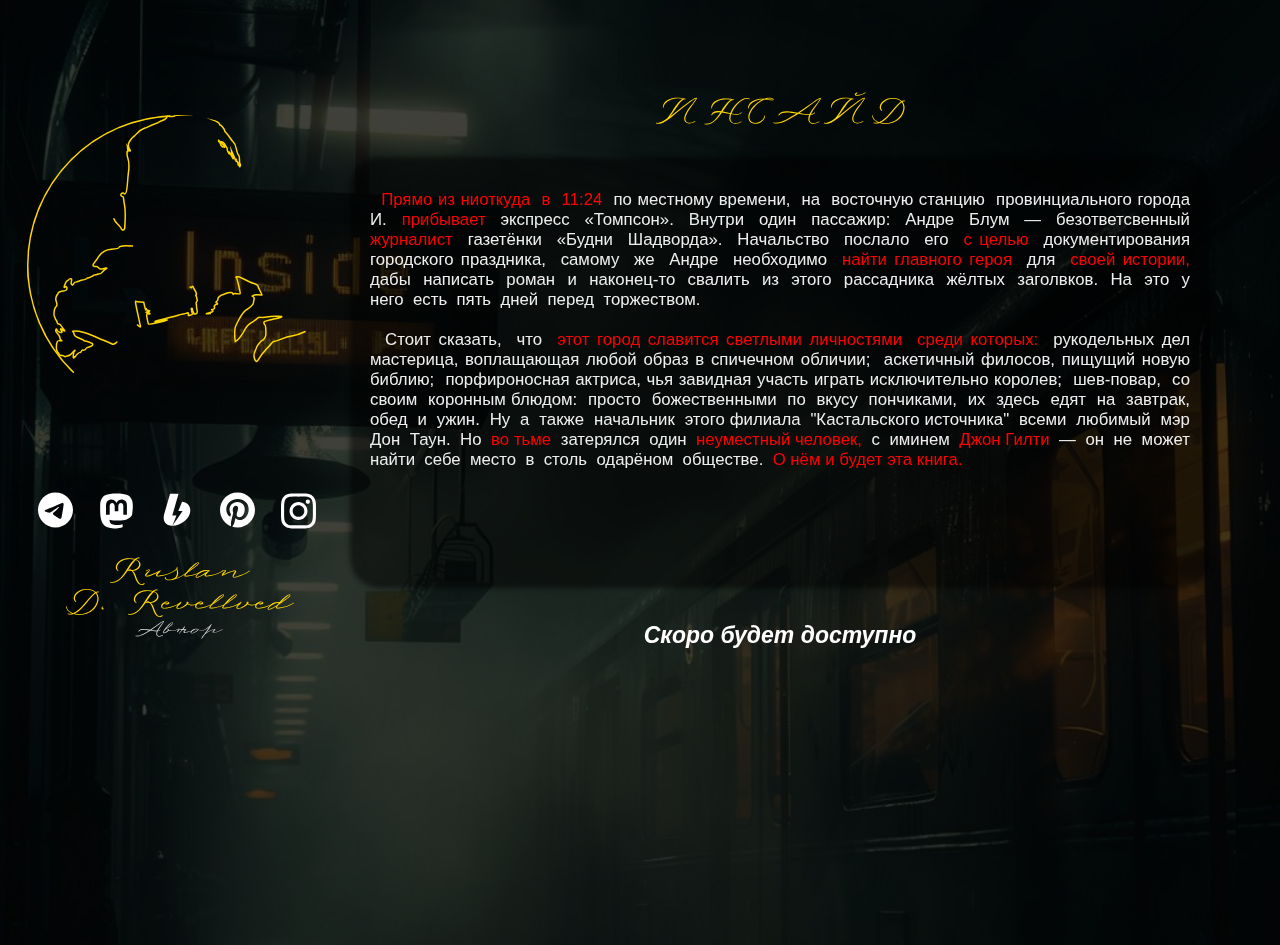
==== index.html @ 99255439 "(REVELVED) 🍩 UPDATE" ====
<!doctype html>
<html lang="en" data-theme="dark" dev="false" focus="true">
  <head>
    <title>Ruslan D. Revellved</title>

    <meta name="viewport" content="width=device-width,initial-scale=1" />
    <meta charset="UTF-8" />
    <meta property="og:type" content="website" />
    <meta property="og:image" content="logo.jpg" />
    <meta property="og:image:alt" content="Ruslan D. Revellved" />
    <meta name="twitter:card" content="summary_large_image" />
    <meta name="description" content="Ruslan D. Revellved · АВТОР" />
    <meta property="og:title" content="Ruslan D. Revellved" />
    <meta property="og:description" content="Ruslan D. Revellved · АВТОР" />
    <meta property="og:url" content="https://revellved.github.io" />
    <meta property="og:site_name" content="Ruslan D. Revellved" />
    <meta name="twitter:title" content="Ruslan D. Revellved" />
    <meta name="twitter:description" content="Ruslan D. Revellved · АВТОР" />
    <meta name="twitter:image" content="logo.jpg" />

    <!-- Verification -->
    <link rel="me" href="https://revellved.taplink.cc" />
    <link rel="me" href="https://boosty.to/revellved" />
    <link rel="me" href="https://t.me/revellved" />
    <link rel="me" href="https://pinterest.com/revellved" />
    <link rel="me" href="https://instagram.com/revellved" />
    <link rel="me" href="https://threads.net/@revellved" />
    <link rel="me" href="https://mastodon.social/@revellved" />
    <link rel="me" href="https://mastodon.ml/@revellved" />
    <link rel="me" href="https://indieweb.social/@ruslan" />
    <link rel="me" href="https://retro.pizza/@ruslan" />
    <link rel="me" href="https://lor.sh/@ruslan" />
    <link rel="me" href="https://twitter.com/kittenruslan" />
    <link rel="me" href="https://twitter.com/rvllvd" />
    <link rel="me" href="https://x.com/kittenruslan" />
    <link rel="me" href="https://x.com/rvllvd" />

    <link rel="canonical" href="https://revellved.github.io" />
    <link rel="icon" type="ico" href="/favicon.ico" />
    <script type="module" crossorigin src="/assets/index-B2oRSdY3.js"></script>
    <link rel="stylesheet" crossorigin href="/assets/index-CXByrBPZ.css">
  </head>

  <body>
    <div id="app" class="app">
      <header class="header" v-if="Defer(2)">
        <div class="fake-logo"></div>
        <a class="logo" href="#about">
          <svg class="logo__line" version="1.1" xmlns="http://www.w3.org/2000/svg" xmlns:xlink="http://www.w3.org/1999/xlink"
            x="0px" y="0px" width="300px" height="300px" viewBox="0 0 600 600">
            <circle class="line circle" cx="300" cy="300" r="300" />
            <path class="line pic" fill="none" stroke="#000000" stroke-miterlimit="10"></path>
          </svg>
        </a>

        <section class="socials">
          <a href="https://t.me/revellved" class="social-button fa-telegram">
            <svg xmlns="http://www.w3.org/2000/svg" viewBox="0 0 496 512">
              <path d="M248 8C111 8 0 119 0 256S111 504 248 504 496 393 496 256 385 8 248 8zM363 176.7c-3.7 39.2-19.9 134.4-28.1 178.3-3.5 18.6-10.3 24.8-16.9 25.4-14.4 1.3-25.3-9.5-39.3-18.7-21.8-14.3-34.2-23.2-55.3-37.2-24.5-16.1-8.6-25 5.3-39.5 3.7-3.8 67.1-61.5 68.3-66.7 .2-.7 .3-3.1-1.2-4.4s-3.6-.8-5.1-.5q-3.3 .7-104.6 69.1-14.8 10.2-26.9 9.9c-8.9-.2-25.9-5-38.6-9.1-15.5-5-27.9-7.7-26.8-16.3q.8-6.7 18.5-13.7 108.4-47.2 144.6-62.3c68.9-28.6 83.2-33.6 92.5-33.8 2.1 0 6.6 .5 9.6 2.9a10.5 10.5 0 0 1 3.5 6.7A43.8 43.8 0 0 1 363 176.7z"/>
            </svg>
          </a>

          <a href="https://mastodon.social/@revellved" class="social-button fa-mastodon">
            <svg xmlns="http://www.w3.org/2000/svg" viewBox="0 0 448 512">
              <path d="M433 179.1c0-97.2-63.7-125.7-63.7-125.7-62.5-28.7-228.6-28.4-290.5 0 0 0-63.7 28.5-63.7 125.7 0 115.7-6.6 259.4 105.6 289.1 40.5 10.7 75.3 13 103.3 11.4 50.8-2.8 79.3-18.1 79.3-18.1l-1.7-36.9s-36.3 11.4-77.1 10.1c-40.4-1.4-83-4.4-89.6-54a102.5 102.5 0 0 1 -.9-13.9c85.6 20.9 158.7 9.1 178.8 6.7 56.1-6.7 105-41.3 111.2-72.9 9.8-49.8 9-121.5 9-121.5zm-75.1 125.2h-46.6v-114.2c0-49.7-64-51.6-64 6.9v62.5h-46.3V197c0-58.5-64-56.6-64-6.9v114.2H90.2c0-122.1-5.2-147.9 18.4-175 25.9-28.9 79.8-30.8 103.8 6.1l11.6 19.5 11.6-19.5c24.1-37.1 78.1-34.8 103.8-6.1 23.7 27.3 18.4 53 18.4 175z"/>
            </svg>
          </a>

          <a href="https://boosty.to/revellved" class="social-button fa-boosty">
            <svg xmlns="http://www.w3.org/2000/svg" viewBox="0 0 235.6 292.2">
                <path class="" d="M44.3,164.5L76.9,51.6H127l-10.1,35c-0.1,0.2-0.2,0.4-0.3,0.6L90,179.6h24.8c-10.4,25.9-18.5,46.2-24.3,60.9 c-45.8-0.5-58.6-33.3-47.4-72.1 M90.7,240.6l60.4-86.9h-25.6l22.3-55.7c38.2,4,56.2,34.1,45.6,70.5c-11.3,39.1-57.1,72.1-101.7,72.1C91.3,240.6,91,240.6,90.7,240.6z" />
            </svg>
          </a>

          <a href="https://www.pinterest.com/revellved/" class="social-button fa-pinterest">
            <svg xmlns="http://www.w3.org/2000/svg" viewBox="0 0 496 512">
              <path d="M496 256c0 137-111 248-248 248-25.6 0-50.2-3.9-73.4-11.1 10.1-16.5 25.2-43.5 30.8-65 3-11.6 15.4-59 15.4-59 8.1 15.4 31.7 28.5 56.8 28.5 74.8 0 128.7-68.8 128.7-154.3 0-81.9-66.9-143.2-152.9-143.2-107 0-163.9 71.8-163.9 150.1 0 36.4 19.4 81.7 50.3 96.1 4.7 2.2 7.2 1.2 8.3-3.3 .8-3.4 5-20.3 6.9-28.1 .6-2.5 .3-4.7-1.7-7.1-10.1-12.5-18.3-35.3-18.3-56.6 0-54.7 41.4-107.6 112-107.6 60.9 0 103.6 41.5 103.6 100.9 0 67.1-33.9 113.6-78 113.6-24.3 0-42.6-20.1-36.7-44.8 7-29.5 20.5-61.3 20.5-82.6 0-19-10.2-34.9-31.4-34.9-24.9 0-44.9 25.7-44.9 60.2 0 22 7.4 36.8 7.4 36.8s-24.5 103.8-29 123.2c-5 21.4-3 51.6-.9 71.2C65.4 450.9 0 361.1 0 256 0 119 111 8 248 8s248 111 248 248z"/>
            </svg>
          </a>

          <a href="https://www.instagram.com/revellved/" class="social-button fa-instagram">
            <svg xmlns="http://www.w3.org/2000/svg" viewBox="0 0 448 512">
              <path d="M224.1 141c-63.6 0-114.9 51.3-114.9 114.9s51.3 114.9 114.9 114.9S339 319.5 339 255.9 287.7 141 224.1 141zm0 189.6c-41.1 0-74.7-33.5-74.7-74.7s33.5-74.7 74.7-74.7 74.7 33.5 74.7 74.7-33.6 74.7-74.7 74.7zm146.4-194.3c0 14.9-12 26.8-26.8 26.8-14.9 0-26.8-12-26.8-26.8s12-26.8 26.8-26.8 26.8 12 26.8 26.8zm76.1 27.2c-1.7-35.9-9.9-67.7-36.2-93.9-26.2-26.2-58-34.4-93.9-36.2-37-2.1-147.9-2.1-184.9 0-35.8 1.7-67.6 9.9-93.9 36.1s-34.4 58-36.2 93.9c-2.1 37-2.1 147.9 0 184.9 1.7 35.9 9.9 67.7 36.2 93.9s58 34.4 93.9 36.2c37 2.1 147.9 2.1 184.9 0 35.9-1.7 67.7-9.9 93.9-36.2 26.2-26.2 34.4-58 36.2-93.9 2.1-37 2.1-147.8 0-184.8zM398.8 388c-7.8 19.6-22.9 34.7-42.6 42.6-29.5 11.7-99.5 9-132.1 9s-102.7 2.6-132.1-9c-19.6-7.8-34.7-22.9-42.6-42.6-11.7-29.5-9-99.5-9-132.1s-2.6-102.7 9-132.1c7.8-19.6 22.9-34.7 42.6-42.6 29.5-11.7 99.5-9 132.1-9s102.7-2.6 132.1 9c19.6 7.8 34.7 22.9 42.6 42.6 11.7 29.5 9 99.5 9 132.1s2.7 102.7-9 132.1z"/>
            </svg>
          </a>
        </section>
        <h1 class="header__title">Ruslan<br>D. Revellved</h1>
      </header>
      <main class="content" :key="key">
        <h2 class="content__title">JavaScript не работает</h2>
        <p class="content__text">Очень жаль, но в этом браузере не работает JavaScript. И в связи с этим сайт не может отобразить актуальную информацию. Но вы всё ещё можете воспользоваться ссылками</p>
        <!-- <a v-if="active" class="link-button active" href="https://neobook/revellved">Читать</a> -->
      </main>
      <footer class="footer"></footer>
    </div>
  </body>
</html>
---- assets/index-CXByrBPZ.css ----
@charset "UTF-8";*{margin:0;padding:0;cursor:default;color:#eee;font-family:Roboto,sans-serif;font-weight:400}html[focus=false] *{animation-play-state:paused!important}html,body{background:#000}.navbar,.navbar::-webkit-scrollbar,.navbar::-webkit-scrollbar-thumb,body::-webkit-scrollbar,body::-webkit-scrollbar-thubm{display:none}body *::-webkit-scrollbar,body *::-webkit-scrollbar-thubm{background:#eee;color:#000;border-radius:10px}a{text-decoration:none}@font-face{font-family:Roboto;font-style:normal;src:url(/assets/roboto-B-HLW1rL.ttf) format(truetupe)}@font-face{font-family:Second Lesson;font-style:normal;src:url(/assets/second-lesson-BuOcDMZw.otf) format(opentype)}.hide{display:none}.header{flex-direction:column;align-items:center;position:relative;text-align:center;transition:.5s ease-in-out;margin:30px 20px;z-index:3;padding-top:10vh}html[data-theme=light] .header{padding-top:0}.header__title{margin-top:20px;animation:fadeout 1.3s ease-out both;transition:all 1s ease-in-out;font-family:Second Lesson}html[data-theme=dark] .header__title{color:gold}html[data-theme=light] .header__title{color:#da251d}.header__desc{box-sizing:border-box;padding:0 14px;margin:0 0 25px;overflow-wrap:break-word;font-size:max(1em,10px + 3 * (100vw - 480px) / 480);animation:fadeout 1.3s ease-out .3s both;font-family:Second Lesson}.footer{margin:10px auto;width:100%;height:60px;background:none;opacity:0}html[data-theme=dark] .socials,html[data-theme=dark] .content__text{scale:1}html[data-theme=light] .socials,html[data-theme=light] .content__text{scale:0}@keyframes fadein{0%,50%{opacity:1}}@keyframes fadeout{0%,50%{opacity:0;transform:translateY(-20px)}to{opacity:1;transform:translateY(0)}}@keyframes twerk{10%{translate:-2px 4px}25%{translate:6px -3px}40%{translate:-1px -1px}50%{translate:9px 4px}60%{translate:5px 7px}75%{translate:7px 2px}90%{translate:2px 5px}}@media (orientation: landscape) and (min-width: 1280px) and (min-height: 600px){body{overflow:hidden}.app>*:not(.background-image){padding-top:10vh}.app{transition:padding .8s ease-in-out}.header{float:left}html[data-theme=dark] .content__title{color:gold;font-size:calc(20px + 4 * (100vw - 480px) / 480);translate:0px 0px}html[data-theme=light] .content__title{color:#da251d;font-size:calc(32px + .0125*(100vw - 480px));translate:0px 175px}html[data-theme=dark] .header__title{color:gold;font-size:calc(20px + 4 * (100vw - 480px) / 480)}html[data-theme=light] .header__title{color:#da251d;font-size:calc(30px + 4.5 * (100vw - 480px) / 480)}}.console{box-shadow:0 0 3px 1px #fff;display:none;background:#000;border-radius:20px;color:#fff;height:80vh;padding:1vh 3vw;opacity:.9;margin:5vh 2vw;position:absolute;text-align:justify;width:90vw;z-index:8;font-size:.9em}.console *{font-family:monospace}.console__output{height:70vh;overflow-y:scroll}.console__output_warn{color:orange}.console__output_error{color:#da251d}.console__output_info{color:gray}.console__input,.console__enter{border:none;box-shadow:none;outline:none;position:absolute;bottom:2vh;height:30px;border-top:solid 3px #eee;border-bottom:solid 3px #eee;background:#000;border-radius:10px;transition:all .4s ease-in-out}.console__input:hover,.console__input:focus,.console__enter:hover{border-color:#000;background:#eee;color:#000}.console__input{width:76vw;padding:0 2vw}.console__enter{width:8vw;bottom:2.5vh;right:3vw;scale:1.2}.console[visible=true]{display:block}.dev{position:absolute;opacity:.95;color:#fff;font-size:.8em;font-family:monospace;z-index:5}.dev-info{opacity:.7}.dev-msg{background:#000;width:68vw;padding:10px 15px;text-align:justify;border-radius:20px;height:75vh;margin-left:27vw}.background-image{height:105vh;width:100%;background-color:#000;background-image:var(--background-image);background-repeat:repeat;flex-direction:column;min-height:100vh;position:absolute}.veil{width:100vw;height:500vh;translate:0 -50vh;background:#000;transition:opacity .8s ease-in-out;position:fixed;animation:fadein 2.5s ease-in-out;z-index:0}html[data-theme=dark] .veil{opacity:.75}html[data-theme=light] .veil{opacity:1}@keyframes paralax{50%{background-position-y:-200px}}@media (orientation: landscape) and (min-width: 1280px) and (min-height: 600px){.background-image{background-size:cover}}.fake-logo{width:300px;height:300px;padding-bottom:25px}.logo{z-index:2;width:300px;height:300px;position:absolute;margin:85px auto 0;top:0;bottom:0;right:0;left:0;animation:fadeout 1s ease-out both}.logo__line{z-index:2;border-radius:50%;overflow:hidden;transition:all .6s ease-in-out}.logo__line:hover{scale:.9;background:gold;box-shadow:0 0 1px 6px #000;transform:rotateY(180deg);animation:twerk .2s 3s infinite ease-in-out,anim 20s 5s linear}.logo:hover:after{font-family:Roboto;content:"ДА НЕ ТРЯСИСЬ ТЫ!";color:#da251d;font-size:17pt;animation:fadeout 13s ease-in-out alternate infinite}html[data-theme=light] .logo:hover:after{font-family:Roboto;content:"ЛАДНО, ТРЯСИСЬ СКОЛЬКО ХОЧЕШЬ";color:gold;font-size:14pt}.line{transition:all .9s ease-in-out}.logo__line:hover .line{stroke:#000}.logo-img{position:absolute;top:0;left:0;border-radius:50%;overflow:hidden;width:300px;height:300px;z-index:-1;opacity:0;transition:all .6s ease-in-out}.logo:hover .logo-img{scale:.9;transform:rotateY(180deg);opacity:.8;box-shadow:0 0 7px 8px gold}.line{transition:stroke 1s ease-in-out;fill:none;stroke-width:3px;stroke-dasharray:700;stroke-dashoffset:700;animation:line-ani 9.5s 2s forwards infinite alternate}html[data-theme=dark] .line{stroke:gold}html[data-theme=light] .line{stroke:#da251d}.circle{stroke-width:6px;stroke-dasharray:700;stroke-dashoffset:700;animation:line-ani 7s 2s forwards infinite alternate}@keyframes line-ani{0%,30%{stroke-dashoffset:700}to{stroke-dashoffset:0}}@keyframes photo-ani{0%{opacity:0}50%{opacity:0}to{opacity:1}}@keyframes anim{}.socials{display:flex;flex-wrap:wrap;justify-content:center;padding:0 5px;margin:40px auto 0;transition:.5s ease-in-out;animation:fadeout 1s ease-in-out}.social-button{display:flex;align-items:center;justify-content:center;fill:#fff;height:35px;width:35px;transition:all .3s;color:#fff;padding:8px;margin:0 5px;border-radius:15px;animation:twerk 6s ease-in-out infinite}html[data-theme=dark] .social-button{font-size:max(2em,20px + 4 * (100vw - 480px) / 480)}html[data-theme=light] .social-button{font-size:max(2em,30px + 4.5 * (100vw - 480px) / 480)}.social-button:nth-child(3){animation-duration:4.7s;animation-delay:.4s}.social-button:nth-child(2){animation-duration:7.2s;animation-delay:.2s}.social-button:hover{scale:1.25;translate:0 3px;background:#fff}.fa-telegram:hover{background:#08c}.fa-mastodon:hover{background:#8a2be2}.fa-boosty{width:40px;height:40px;padding:5px}.fa-boosty:hover{background:linear-gradient(45deg,#ef7829,#f07529,#f0672b,#f15e2c,#f15a2c)}.fa-pinterest:hover{background:#da251d}.fa-instagram:hover{background:linear-gradient(45deg,#f09433,#e6683c,#dc2743,#cc2366,#bc1888)}.content{padding:0 40px 0 0;margin:0 40px}html[data-theme=dark] .content__title{color:gold}html[data-theme=light] .content__title{color:#da251d}.content__title{animation:fadeout 1.8s ease-in-out;font-size:18pt;text-align:center;transition:1.3s ease-in-out;word-wrap:break-word;animation:fadeout 1.6s ease-in-out;position:relative;margin-top:120px;line-height:1;font-family:Second Lesson}.content__text{animation:fadeout 2s ease-in-out;font-size:max(1.05em,10px + 3 * (100vw - 480px) / 480);font-weight:400;margin:20px auto;text-align:justify;transform-origin:center;white-space:pre-wrap}.content__text *{cursor:zoom-in}html[data-theme=dark] .content__text{transition:.7s 1s}html[data-theme=light] .content__text{transition:.7s 0s}.content__text.status{font-size:30pt;margin-top:20vh;text-align:center}.content__text>span{transition:all .3s ease-in-out}.content__text>span:hover:not(.copy-button){color:transparent;text-shadow:0 0 20px white}.content__text>span.marked{color:red}.content__text>span.marked:hover{color:gold;text-shadow:0 0 20px gold}.content__text>span.marked-2:hover{color:gold;background:green}.content__text>span.clicker{color:#eee}.content__text>span.clicker:hover{color:gold;font-weight:900;font-size:74pt;cursor:pointer}.copy-button{transition:background .2s ease-in-out;cursor:pointer;background:#da251d;border-radius:10px;padding:3px;margin:0}.copy-button:active{background:gold}.copy-button:active:after{font-family:Roboto;transform:translate(-90px);content:"COPY";font-weight:900;margin-top:-15px;color:red;font-size:45pt;z-index:-1;position:absolute;transition:all 3s}@media (orientation: landscape) and (min-width: 1280px) and (min-height: 600px){.content{margin-left:360px}.content__title{transition:1s ease-in-out;margin:10px auto}.content__text{margin-top:40px;background-color:#00000080;border-radius:20px;box-shadow:0 0 5px 10px #00000080;padding:3px 10px;min-height:45vh}}.link-button{background:#fff;border:none;box-sizing:border-box;color:#000;display:flex;flex-direction:column;font-size:calc(15px + 2.5 * (100vw - 480px) / 480);font-style:italic;font-weight:900;line-height:4;margin:0 auto;max-width:40vw;min-height:60px;min-width:300px;text-align:center;transition:.8s;width:300px;position:relative}html[data-theme=dark] .link-button{border-radius:calc(20px + 4 * (100vw - 480px) / 480)}html[data-theme=light] .link-button{border-radius:calc(30px + 4.5 * (100vw - 480px) / 480)}.link-button.active{cursor:pointer;animation:fadeout 3s ease-in-out,twerk 8s .1s ease-in-out infinite;font-family:cursive}.link-button.unactive{animation:fadeout 3s ease-in-out;background:transparent;color:#fff;scale:1.2}.link-button.active:hover{translate:0 -20px;scale:.8;background:#da251d}@media (orientation: landscape) and (min-width: 1280px) and (min-height: 600px){.link-buttton{margin:5px auto 0;width:350px}.link-button.active:hover{width:500px;scale:1.2}}
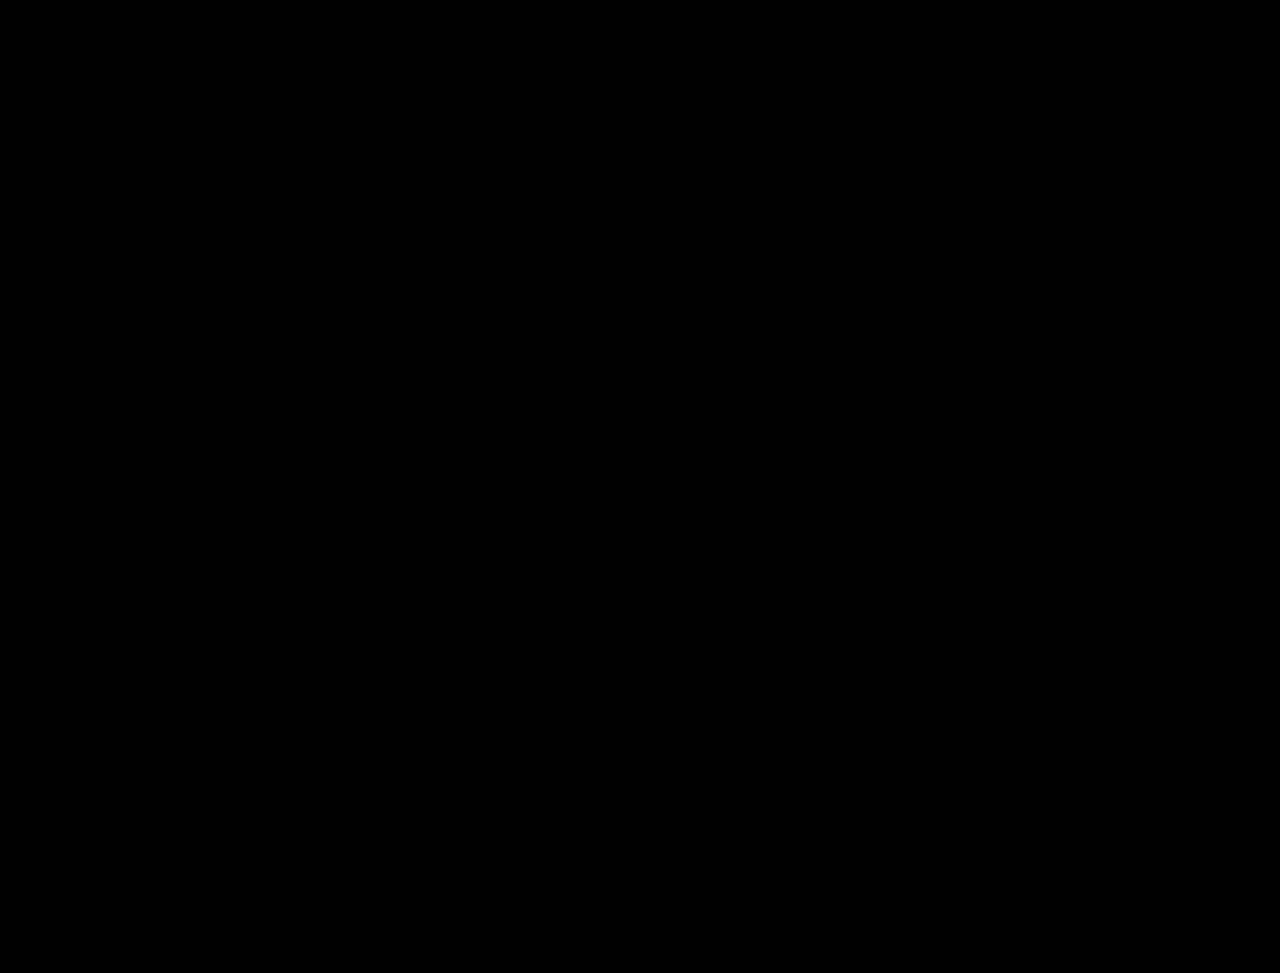
==== commit 1a9db517: "(REVELVED.GITHUB.IO) 🍩 UPDATE" ====
--- a/index.html
+++ b/index.html
@@ -1,10 +1,11 @@
 <!doctype html>
-<html lang="en" data-theme="dark" dev="false" focus="true">
+<html lang="ru" data-theme="dark" dev="false" focus="true">
   <head>
     <title>Ruslan D. Revellved</title>
 
-    <meta name="viewport" content="width=device-width,initial-scale=1" />
+    <!--Meta*-->
     <meta charset="UTF-8" />
+    <meta name="viewport" content="width=device-width, initial-scale=1.0" />
     <meta property="og:type" content="website" />
     <meta property="og:image" content="logo.jpg" />
     <meta property="og:image:alt" content="Ruslan D. Revellved" />
@@ -19,79 +20,19 @@
     <meta name="twitter:image" content="logo.jpg" />
 
     <!-- Verification -->
-    <link rel="me" href="https://revellved.taplink.cc" />
-    <link rel="me" href="https://boosty.to/revellved" />
-    <link rel="me" href="https://t.me/revellved" />
-    <link rel="me" href="https://pinterest.com/revellved" />
-    <link rel="me" href="https://instagram.com/revellved" />
+    <link rel="me" href="https://mastodon.social/@therus" />
+    <link rel="me" href="https://mastodon.social/@revellved" />
     <link rel="me" href="https://threads.net/@revellved" />
-    <link rel="me" href="https://mastodon.social/@revellved" />
-    <link rel="me" href="https://mastodon.ml/@revellved" />
-    <link rel="me" href="https://indieweb.social/@ruslan" />
-    <link rel="me" href="https://retro.pizza/@ruslan" />
-    <link rel="me" href="https://lor.sh/@ruslan" />
-    <link rel="me" href="https://twitter.com/kittenruslan" />
     <link rel="me" href="https://twitter.com/rvllvd" />
-    <link rel="me" href="https://x.com/kittenruslan" />
-    <link rel="me" href="https://x.com/rvllvd" />
-
+    <link rel="me" href="https://x.com/rvllvd" /> 
+    <!--Links-->
     <link rel="canonical" href="https://revellved.github.io" />
     <link rel="icon" type="ico" href="/favicon.ico" />
-    <script type="module" crossorigin src="/assets/index-B2oRSdY3.js"></script>
-    <link rel="stylesheet" crossorigin href="/assets/index-CXByrBPZ.css">
+    <script type="module" crossorigin src="/assets/index-DrgRs10D.js"></script>
+    <link rel="stylesheet" crossorigin href="/assets/index-B7V6N3Ye.css">
   </head>
 
   <body>
-    <div id="app" class="app">
-      <header class="header" v-if="Defer(2)">
-        <div class="fake-logo"></div>
-        <a class="logo" href="#about">
-          <svg class="logo__line" version="1.1" xmlns="http://www.w3.org/2000/svg" xmlns:xlink="http://www.w3.org/1999/xlink"
-            x="0px" y="0px" width="300px" height="300px" viewBox="0 0 600 600">
-            <circle class="line circle" cx="300" cy="300" r="300" />
-            <path class="line pic" fill="none" stroke="#000000" stroke-miterlimit="10"></path>
-          </svg>
-        </a>
-
-        <section class="socials">
-          <a href="https://t.me/revellved" class="social-button fa-telegram">
-            <svg xmlns="http://www.w3.org/2000/svg" viewBox="0 0 496 512">
-              <path d="M248 8C111 8 0 119 0 256S111 504 248 504 496 393 496 256 385 8 248 8zM363 176.7c-3.7 39.2-19.9 134.4-28.1 178.3-3.5 18.6-10.3 24.8-16.9 25.4-14.4 1.3-25.3-9.5-39.3-18.7-21.8-14.3-34.2-23.2-55.3-37.2-24.5-16.1-8.6-25 5.3-39.5 3.7-3.8 67.1-61.5 68.3-66.7 .2-.7 .3-3.1-1.2-4.4s-3.6-.8-5.1-.5q-3.3 .7-104.6 69.1-14.8 10.2-26.9 9.9c-8.9-.2-25.9-5-38.6-9.1-15.5-5-27.9-7.7-26.8-16.3q.8-6.7 18.5-13.7 108.4-47.2 144.6-62.3c68.9-28.6 83.2-33.6 92.5-33.8 2.1 0 6.6 .5 9.6 2.9a10.5 10.5 0 0 1 3.5 6.7A43.8 43.8 0 0 1 363 176.7z"/>
-            </svg>
-          </a>
-
-          <a href="https://mastodon.social/@revellved" class="social-button fa-mastodon">
-            <svg xmlns="http://www.w3.org/2000/svg" viewBox="0 0 448 512">
-              <path d="M433 179.1c0-97.2-63.7-125.7-63.7-125.7-62.5-28.7-228.6-28.4-290.5 0 0 0-63.7 28.5-63.7 125.7 0 115.7-6.6 259.4 105.6 289.1 40.5 10.7 75.3 13 103.3 11.4 50.8-2.8 79.3-18.1 79.3-18.1l-1.7-36.9s-36.3 11.4-77.1 10.1c-40.4-1.4-83-4.4-89.6-54a102.5 102.5 0 0 1 -.9-13.9c85.6 20.9 158.7 9.1 178.8 6.7 56.1-6.7 105-41.3 111.2-72.9 9.8-49.8 9-121.5 9-121.5zm-75.1 125.2h-46.6v-114.2c0-49.7-64-51.6-64 6.9v62.5h-46.3V197c0-58.5-64-56.6-64-6.9v114.2H90.2c0-122.1-5.2-147.9 18.4-175 25.9-28.9 79.8-30.8 103.8 6.1l11.6 19.5 11.6-19.5c24.1-37.1 78.1-34.8 103.8-6.1 23.7 27.3 18.4 53 18.4 175z"/>
-            </svg>
-          </a>
-
-          <a href="https://boosty.to/revellved" class="social-button fa-boosty">
-            <svg xmlns="http://www.w3.org/2000/svg" viewBox="0 0 235.6 292.2">
-                <path class="" d="M44.3,164.5L76.9,51.6H127l-10.1,35c-0.1,0.2-0.2,0.4-0.3,0.6L90,179.6h24.8c-10.4,25.9-18.5,46.2-24.3,60.9 c-45.8-0.5-58.6-33.3-47.4-72.1 M90.7,240.6l60.4-86.9h-25.6l22.3-55.7c38.2,4,56.2,34.1,45.6,70.5c-11.3,39.1-57.1,72.1-101.7,72.1C91.3,240.6,91,240.6,90.7,240.6z" />
-            </svg>
-          </a>
-
-          <a href="https://www.pinterest.com/revellved/" class="social-button fa-pinterest">
-            <svg xmlns="http://www.w3.org/2000/svg" viewBox="0 0 496 512">
-              <path d="M496 256c0 137-111 248-248 248-25.6 0-50.2-3.9-73.4-11.1 10.1-16.5 25.2-43.5 30.8-65 3-11.6 15.4-59 15.4-59 8.1 15.4 31.7 28.5 56.8 28.5 74.8 0 128.7-68.8 128.7-154.3 0-81.9-66.9-143.2-152.9-143.2-107 0-163.9 71.8-163.9 150.1 0 36.4 19.4 81.7 50.3 96.1 4.7 2.2 7.2 1.2 8.3-3.3 .8-3.4 5-20.3 6.9-28.1 .6-2.5 .3-4.7-1.7-7.1-10.1-12.5-18.3-35.3-18.3-56.6 0-54.7 41.4-107.6 112-107.6 60.9 0 103.6 41.5 103.6 100.9 0 67.1-33.9 113.6-78 113.6-24.3 0-42.6-20.1-36.7-44.8 7-29.5 20.5-61.3 20.5-82.6 0-19-10.2-34.9-31.4-34.9-24.9 0-44.9 25.7-44.9 60.2 0 22 7.4 36.8 7.4 36.8s-24.5 103.8-29 123.2c-5 21.4-3 51.6-.9 71.2C65.4 450.9 0 361.1 0 256 0 119 111 8 248 8s248 111 248 248z"/>
-            </svg>
-          </a>
-
-          <a href="https://www.instagram.com/revellved/" class="social-button fa-instagram">
-            <svg xmlns="http://www.w3.org/2000/svg" viewBox="0 0 448 512">
-              <path d="M224.1 141c-63.6 0-114.9 51.3-114.9 114.9s51.3 114.9 114.9 114.9S339 319.5 339 255.9 287.7 141 224.1 141zm0 189.6c-41.1 0-74.7-33.5-74.7-74.7s33.5-74.7 74.7-74.7 74.7 33.5 74.7 74.7-33.6 74.7-74.7 74.7zm146.4-194.3c0 14.9-12 26.8-26.8 26.8-14.9 0-26.8-12-26.8-26.8s12-26.8 26.8-26.8 26.8 12 26.8 26.8zm76.1 27.2c-1.7-35.9-9.9-67.7-36.2-93.9-26.2-26.2-58-34.4-93.9-36.2-37-2.1-147.9-2.1-184.9 0-35.8 1.7-67.6 9.9-93.9 36.1s-34.4 58-36.2 93.9c-2.1 37-2.1 147.9 0 184.9 1.7 35.9 9.9 67.7 36.2 93.9s58 34.4 93.9 36.2c37 2.1 147.9 2.1 184.9 0 35.9-1.7 67.7-9.9 93.9-36.2 26.2-26.2 34.4-58 36.2-93.9 2.1-37 2.1-147.8 0-184.8zM398.8 388c-7.8 19.6-22.9 34.7-42.6 42.6-29.5 11.7-99.5 9-132.1 9s-102.7 2.6-132.1-9c-19.6-7.8-34.7-22.9-42.6-42.6-11.7-29.5-9-99.5-9-132.1s-2.6-102.7 9-132.1c7.8-19.6 22.9-34.7 42.6-42.6 29.5-11.7 99.5-9 132.1-9s102.7-2.6 132.1 9c19.6 7.8 34.7 22.9 42.6 42.6 11.7 29.5 9 99.5 9 132.1s2.7 102.7-9 132.1z"/>
-            </svg>
-          </a>
-        </section>
-        <h1 class="header__title">Ruslan<br>D. Revellved</h1>
-      </header>
-      <main class="content" :key="key">
-        <h2 class="content__title">JavaScript не работает</h2>
-        <p class="content__text">Очень жаль, но в этом браузере не работает JavaScript. И в связи с этим сайт не может отобразить актуальную информацию. Но вы всё ещё можете воспользоваться ссылками</p>
-        <!-- <a v-if="active" class="link-button active" href="https://neobook/revellved">Читать</a> -->
-      </main>
-      <footer class="footer"></footer>
-    </div>
+    <div id="app" class="app"></div>
   </body>
 </html>
--- a/assets/index-B7V6N3Ye.css
+++ b/assets/index-B7V6N3Ye.css
@@ -0,0 +1 @@
+@charset "UTF-8";@font-face{font-family:Roboto;font-style:normal;src:url(/assets/roboto-B-HLW1rL.ttf) format(truetupe)}@font-face{font-family:Second Lesson;font-style:normal;src:url(/assets/second-lesson-BuOcDMZw.otf) format(opentype)}*{margin:0;padding:0;cursor:default;color:#eee;font-family:Roboto,sans-serif;font-weight:400}html[focus=false] *{animation-play-state:paused!important}html,body{background:#000}.navbar,.navbar::-webkit-scrollbar,.navbar::-webkit-scrollbar-thumb,body::-webkit-scrollbar,body::-webkit-scrollbar-thubm{display:none}body *::-webkit-scrollbar,body *::-webkit-scrollbar-thubm{background:#eee;color:#000;border-radius:10px}body{margin:0;display:flex;place-items:center;min-width:320px;min-height:100vh}a{text-decoration:none;font-weight:500;color:#646cff;text-decoration:inherit}a:hover{color:#535bf2}.hide{display:none}.header{flex-direction:column;align-items:center;position:relative;text-align:center;transition:.5s ease-in-out;margin:30px 20px;z-index:3;padding-top:10vh}html[data-theme=light] .header{padding-top:0}.header__title{margin-top:20px;animation:fadeout 1.3s ease-out both;transition:all 1s ease-in-out;font-family:Second Lesson}html[data-theme=dark] .header__title{color:gold}html[data-theme=light] .header__title{color:#da251d}.header__desc{box-sizing:border-box;padding:0 14px;margin:0 0 25px;overflow-wrap:break-word;font-size:max(1em,10px + 3 * (100vw - 480px) / 480);animation:fadeout 1.3s ease-out .3s both;font-family:Second Lesson}.footer{margin:10px auto;width:100%;height:60px;background:none;opacity:0}html[data-theme=dark] .socials,html[data-theme=dark] .content__text{scale:1}html[data-theme=light] .socials,html[data-theme=light] .content__text{scale:0}@keyframes fadein{0%,50%{opacity:1}}@keyframes fadeout{0%,50%{opacity:0;transform:translateY(-20px)}to{opacity:1;transform:translateY(0)}}@keyframes twerk{10%{translate:-2px 4px}25%{translate:6px -3px}40%{translate:-1px -1px}50%{translate:9px 4px}60%{translate:5px 7px}75%{translate:7px 2px}90%{translate:2px 5px}}@media (orientation: landscape) and (min-width: 1280px) and (min-height: 600px){body{overflow:hidden}.app>*:not(.background-image){padding-top:10vh}.app{transition:padding .8s ease-in-out}.header{float:left}html[data-theme=dark] .content__title{color:gold;font-size:calc(20px + 4 * (100vw - 480px) / 480);translate:0px 0px}html[data-theme=light] .content__title{color:#da251d;font-size:calc(32px + .0125*(100vw - 480px));translate:0px 175px}html[data-theme=dark] .header__title{color:gold;font-size:calc(20px + 4 * (100vw - 480px) / 480)}html[data-theme=light] .header__title{color:#da251d;font-size:calc(30px + 4.5 * (100vw - 480px) / 480)}}.fake-logo{width:300px;height:300px;padding-bottom:25px}.logo{z-index:2;width:300px;height:300px;position:absolute;margin:85px auto 0;top:0;bottom:0;right:0;left:0;animation:fadeout 1s ease-out both}.logo__line{z-index:2;border-radius:50%;overflow:hidden;transition:all .6s ease-in-out}.logo__line:hover{scale:.9;background:gold;box-shadow:0 0 1px 6px #000;transform:rotateY(180deg);animation:twerk .2s 3s infinite ease-in-out,anim 20s 5s linear}.logo:hover:after{font-family:Roboto;content:"ДА НЕ ТРЯСИСЬ ТЫ!";color:#da251d;font-size:17pt;animation:fadeout 13s ease-in-out alternate infinite}html[data-theme=light] .logo:hover:after{font-family:Roboto;content:"ЛАДНО, ТРЯСИСЬ СКОЛЬКО ХОЧЕШЬ";color:gold;font-size:14pt}.line{transition:all .9s ease-in-out}.logo__line:hover .line{stroke:#000}.logo-img{position:absolute;top:0;left:0;border-radius:50%;overflow:hidden;width:300px;height:300px;z-index:-1;opacity:0;transition:all .6s ease-in-out}.logo:hover .logo-img{scale:.9;transform:rotateY(180deg);opacity:.8;box-shadow:0 0 7px 8px gold}.line{transition:stroke 1s ease-in-out;fill:none;stroke-width:3px;stroke-dasharray:700;stroke-dashoffset:700;animation:line-ani 9.5s 2s forwards infinite alternate}html[data-theme=dark] .line{stroke:gold}html[data-theme=light] .line{stroke:#da251d}.circle{stroke-width:6px;stroke-dasharray:700;stroke-dashoffset:700;animation:line-ani 7s 2s forwards infinite alternate}@keyframes line-ani{0%,30%{stroke-dashoffset:700}to{stroke-dashoffset:0}}@keyframes photo-ani{0%{opacity:0}50%{opacity:0}to{opacity:1}}@keyframes anim{}.dev{position:absolute;opacity:.95;color:#fff;font-size:.8em;font-family:monospace;z-index:5}.dev-info{opacity:.7}.dev-msg{background:#000;width:68vw;padding:10px 15px;text-align:justify;border-radius:20px;height:75vh;margin-left:27vw}.socials{display:flex;flex-wrap:wrap;justify-content:center;padding:0 5px;margin:40px auto 0;transition:.5s ease-in-out;animation:fadeout 1s ease-in-out}.social-button{display:flex;align-items:center;justify-content:center;fill:#fff;height:35px;width:35px;transition:all .3s;color:#fff;padding:8px;margin:0 5px;border-radius:15px;animation:twerk 6s ease-in-out infinite}html[data-theme=dark] .social-button{font-size:max(2em,20px + 4 * (100vw - 480px) / 480)}html[data-theme=light] .social-button{font-size:max(2em,30px + 4.5 * (100vw - 480px) / 480)}.social-button:nth-child(3){animation-duration:4.7s;animation-delay:.4s}.social-button:nth-child(2){animation-duration:7.2s;animation-delay:.2s}.social-button:hover{scale:1.25;translate:0 3px;background:#fff}.fa-telegram:hover{background:#08c}.fa-mastodon:hover{background:#8a2be2}.fa-boosty{width:40px;height:40px;padding:5px}.fa-boosty:hover{background:linear-gradient(45deg,#ef7829,#f07529,#f0672b,#f15e2c,#f15a2c)}.fa-pinterest:hover{background:#da251d}.fa-instagram:hover{background:linear-gradient(45deg,#f09433,#e6683c,#dc2743,#cc2366,#bc1888)}.content{padding:0 40px 0 0;margin:0 40px;width:70vw}html[data-theme=dark] .content__title{color:gold}html[data-theme=light] .content__title{color:#da251d}.content__title{animation:fadeout 1.8s ease-in-out;font-size:18pt;text-align:center;transition:1.3s ease-in-out;word-wrap:break-word;animation:fadeout 1.6s ease-in-out;position:relative;margin-top:120px;line-height:1;font-family:Second Lesson}.content__text{animation:fadeout 2s ease-in-out;font-size:max(1.05em,10px + 3 * (100vw - 480px) / 480);font-weight:400;margin:20px auto;text-align:justify;transform-origin:center;white-space:pre-wrap}.content__text *{cursor:zoom-in}html[data-theme=dark] .content__text{transition:.7s 1s}html[data-theme=light] .content__text{transition:.7s 0s}.content__text.status{font-size:30pt;margin-top:20vh;text-align:center}.content__text>span{transition:all .3s ease-in-out}.content__text>span:hover:not(.copy-button){color:transparent;text-shadow:0 0 20px white}.content__text>span.marked{color:red}.content__text>span.marked:hover{color:gold;text-shadow:0 0 20px gold}.content__text>span.marked-2:hover{color:gold;background:green}.content__text>span.clicker{color:#eee}.content__text>span.clicker:hover{color:gold;font-weight:900;font-size:74pt;cursor:pointer}.copy-button{transition:background .2s ease-in-out;cursor:pointer;background:#da251d;border-radius:10px;padding:3px;margin:0}.copy-button:active{background:gold}.copy-button:active:after{font-family:Roboto;transform:translate(-90px);content:"COPY";font-weight:900;margin-top:-15px;color:red;font-size:45pt;z-index:-1;position:absolute;transition:all 3s}@media (orientation: landscape) and (min-width: 1280px) and (min-height: 600px){.content{margin-left:360px}.content__title{transition:1s ease-in-out;margin:10px auto}.content__text{margin-top:40px;background-color:#00000080;border-radius:20px;box-shadow:0 0 5px 10px #00000080;padding:3px 10px;min-height:45vh}}.link-button{background:#fff;border:none;box-sizing:border-box;color:#000;display:flex;flex-direction:column;font-size:calc(15px + 2.5 * (100vw - 480px) / 480);font-style:italic;font-weight:900;line-height:4;margin:0 auto;max-width:40vw;min-height:60px;min-width:300px;text-align:center;transition:.8s;width:300px;position:relative}html[data-theme=dark] .link-button{border-radius:calc(20px + 4 * (100vw - 480px) / 480)}html[data-theme=light] .link-button{border-radius:calc(30px + 4.5 * (100vw - 480px) / 480)}.link-button.active{cursor:pointer;animation:fadeout 3s ease-in-out,twerk 8s .1s ease-in-out infinite;font-family:cursive}.link-button.unactive{animation:fadeout 3s ease-in-out;background:transparent;color:#fff;scale:1.2}.link-button.active:hover{translate:0 -20px;scale:.8;background:#da251d}@media (orientation: landscape) and (min-width: 1280px) and (min-height: 600px){.link-buttton{margin:5px auto 0;width:350px}.link-button.active:hover{width:500px;scale:1.2}}.background-image{height:105vh;width:100%;background-color:#000;background-image:var(--background-image);background-repeat:repeat;flex-direction:column;min-height:100vh;position:absolute}.veil{width:100vw;height:500vh;translate:0 -50vh;background:#000;transition:opacity .8s ease-in-out;position:fixed;animation:fadein 2.5s ease-in-out;z-index:0}html[data-theme=dark] .veil{opacity:.75}html[data-theme=light] .veil{opacity:1}@keyframes paralax{50%{background-position-y:-200px}}@media (orientation: landscape) and (min-width: 1280px) and (min-height: 600px){.background-image{background-size:cover}}
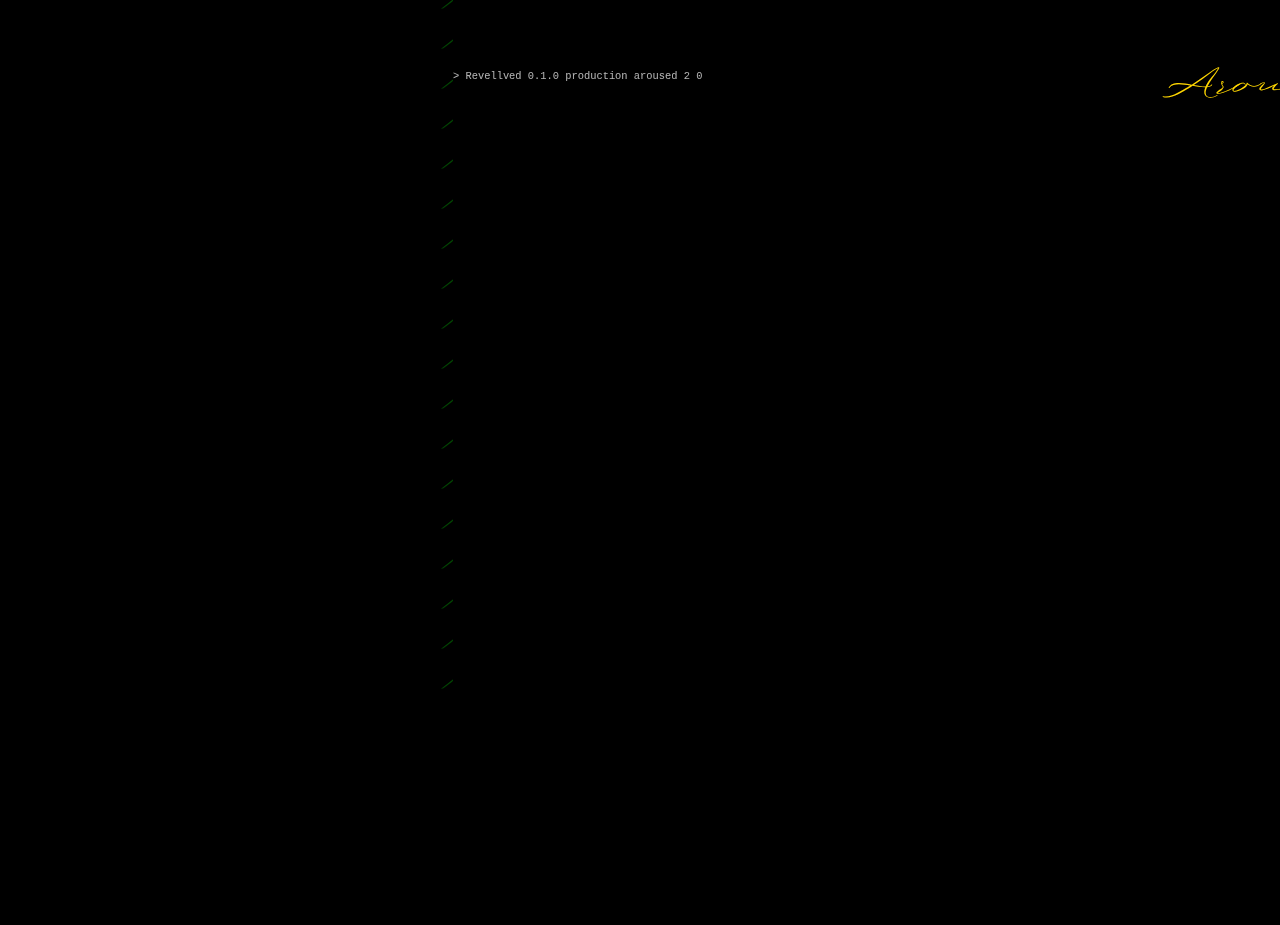
==== commit 0ce210f2: "(REVELVED.GITHUB.IO) 🍩 UPDATE" ====
--- a/index.html
+++ b/index.html
@@ -2,23 +2,20 @@
 <html lang="ru" data-theme="dark" dev="false" focus="true">
   <head>
     <title>Ruslan D. Revellved</title>
-
     <!--Meta*-->
     <meta charset="UTF-8" />
     <meta name="viewport" content="width=device-width, initial-scale=1.0" />
+    <meta name="description" content="Ruslan D. Revellved · АВТОР" />
+    <meta name="twitter:title" content="Ruslan D. Revellved" />
+    <meta name="twitter:description" content="Ruslan D. Revellved · АВТОР" />
+    <meta name="twitter:image" content="logo.jpg" />
+    <meta name="twitter:card" content="summary_large_image" />
     <meta property="og:type" content="website" />
     <meta property="og:image" content="logo.jpg" />
-    <meta property="og:image:alt" content="Ruslan D. Revellved" />
-    <meta name="twitter:card" content="summary_large_image" />
-    <meta name="description" content="Ruslan D. Revellved · АВТОР" />
     <meta property="og:title" content="Ruslan D. Revellved" />
     <meta property="og:description" content="Ruslan D. Revellved · АВТОР" />
     <meta property="og:url" content="https://revellved.github.io" />
     <meta property="og:site_name" content="Ruslan D. Revellved" />
-    <meta name="twitter:title" content="Ruslan D. Revellved" />
-    <meta name="twitter:description" content="Ruslan D. Revellved · АВТОР" />
-    <meta name="twitter:image" content="logo.jpg" />
-
     <!-- Verification -->
     <link rel="me" href="https://mastodon.social/@therus" />
     <link rel="me" href="https://mastodon.social/@revellved" />
@@ -27,12 +24,101 @@
     <link rel="me" href="https://x.com/rvllvd" /> 
     <!--Links-->
     <link rel="canonical" href="https://revellved.github.io" />
-    <link rel="icon" type="ico" href="/favicon.ico" />
-    <script type="module" crossorigin src="/assets/index-DrgRs10D.js"></script>
-    <link rel="stylesheet" crossorigin href="/assets/index-B7V6N3Ye.css">
+    <link rel="icon" type="ico" href="./favicon.ico" />
+    <script type="module" crossorigin src="./assets/index-sO0OVrtS.js"></script>
+    <link rel="stylesheet" crossorigin href="./assets/index-d69Bt5A3.css">
   </head>
 
   <body>
-    <div id="app" class="app"></div>
+    <div id="app" class="app">
+      <div class="background-image"></div>
+      <pre class="rain">
+///////////////////////////////////////////////////////////////////////////////////////////////////////////////////////////////////////////////////////////////////////////////////////////////////////////////////////////
+///////////////////////////////////////////////////////////////////////////////////////////////////////////////////////////////////////////////////////////////////////////////////////////////////////////////////////////
+///////////////////////////////////////////////////////////////////////////////////////////////////////////////////////////////////////////////////////////////////////////////////////////////////////////////////////////
+///////////////////////////////////////////////////////////////////////////////////////////////////////////////////////////////////////////////////////////////////////////////////////////////////////////////////////////
+///////////////////////////////////////////////////////////////////////////////////////////////////////////////////////////////////////////////////////////////////////////////////////////////////////////////////////////
+///////////////////////////////////////////////////////////////////////////////////////////////////////////////////////////////////////////////////////////////////////////////////////////////////////////////////////////
+///////////////////////////////////////////////////////////////////////////////////////////////////////////////////////////////////////////////////////////////////////////////////////////////////////////////////////////
+///////////////////////////////////////////////////////////////////////////////////////////////////////////////////////////////////////////////////////////////////////////////////////////////////////////////////////////
+///////////////////////////////////////////////////////////////////////////////////////////////////////////////////////////////////////////////////////////////////////////////////////////////////////////////////////////
+///////////////////////////////////////////////////////////////////////////////////////////////////////////////////////////////////////////////////////////////////////////////////////////////////////////////////////////
+///////////////////////////////////////////////////////////////////////////////////////////////////////////////////////////////////////////////////////////////////////////////////////////////////////////////////////////
+///////////////////////////////////////////////////////////////////////////////////////////////////////////////////////////////////////////////////////////////////////////////////////////////////////////////////////////
+///////////////////////////////////////////////////////////////////////////////////////////////////////////////////////////////////////////////////////////////////////////////////////////////////////////////////////////
+///////////////////////////////////////////////////////////////////////////////////////////////////////////////////////////////////////////////////////////////////////////////////////////////////////////////////////////
+///////////////////////////////////////////////////////////////////////////////////////////////////////////////////////////////////////////////////////////////////////////////////////////////////////////////////////////
+///////////////////////////////////////////////////////////////////////////////////////////////////////////////////////////////////////////////////////////////////////////////////////////////////////////////////////////
+///////////////////////////////////////////////////////////////////////////////////////////////////////////////////////////////////////////////////////////////////////////////////////////////////////////////////////////
+///////////////////////////////////////////////////////////////////////////////////////////////////////////////////////////////////////////////////////////////////////////////////////////////////////////////////////////
+///////////////////////////////////////////////////////////////////////////////////////////////////////////////////////////////////////////////////////////////////////////////////////////////////////////////////////////
+///////////////////////////////////////////////////////////////////////////////////////////////////////////////////////////////////////////////////////////////////////////////////////////////////////////////////////////
+///////////////////////////////////////////////////////////////////////////////////////////////////////////////////////////////////////////////////////////////////////////////////////////////////////////////////////////
+///////////////////////////////////////////////////////////////////////////////////////////////////////////////////////////////////////////////////////////////////////////////////////////////////////////////////////////
+///////////////////////////////////////////////////////////////////////////////////////////////////////////////////////////////////////////////////////////////////////////////////////////////////////////////////////////
+///////////////////////////////////////////////////////////////////////////////////////////////////////////////////////////////////////////////////////////////////////////////////////////////////////////////////////////
+///////////////////////////////////////////////////////////////////////////////////////////////////////////////////////////////////////////////////////////////////////////////////////////////////////////////////////////
+///////////////////////////////////////////////////////////////////////////////////////////////////////////////////////////////////////////////////////////////////////////////////////////////////////////////////////////
+///////////////////////////////////////////////////////////////////////////////////////////////////////////////////////////////////////////////////////////////////////////////////////////////////////////////////////////
+///////////////////////////////////////////////////////////////////////////////////////////////////////////////////////////////////////////////////////////////////////////////////////////////////////////////////////////
+///////////////////////////////////////////////////////////////////////////////////////////////////////////////////////////////////////////////////////////////////////////////////////////////////////////////////////////
+///////////////////////////////////////////////////////////////////////////////////////////////////////////////////////////////////////////////////////////////////////////////////////////////////////////////////////////
+///////////////////////////////////////////////////////////////////////////////////////////////////////////////////////////////////////////////////////////////////////////////////////////////////////////////////////////
+///////////////////////////////////////////////////////////////////////////////////////////////////////////////////////////////////////////////////////////////////////////////////////////////////////////////////////////
+///////////////////////////////////////////////////////////////////////////////////////////////////////////////////////////////////////////////////////////////////////////////////////////////////////////////////////////
+///////////////////////////////////////////////////////////////////////////////////////////////////////////////////////////////////////////////////////////////////////////////////////////////////////////////////////////
+///////////////////////////////////////////////////////////////////////////////////////////////////////////////////////////////////////////////////////////////////////////////////////////////////////////////////////////
+///////////////////////////////////////////////////////////////////////////////////////////////////////////////////////////////////////////////////////////////////////////////////////////////////////////////////////////
+///////////////////////////////////////////////////////////////////////////////////////////////////////////////////////////////////////////////////////////////////////////////////////////////////////////////////////////
+///////////////////////////////////////////////////////////////////////////////////////////////////////////////////////////////////////////////////////////////////////////////////////////////////////////////////////////
+      </pre>
+      <div class="veil"></div>
+
+      <pre class="dev dev-info" id="elDevInfo"></pre>
+
+      <header class="header">
+        <div class="fake-logo"></div>
+        <a class="logo" id="elLogo" href="#about">
+          <img src="./assets/logo-Dl2AAW_V.svg" class="logo__line"  />
+        </a>
+
+        <section class="socials">
+          <a href="https://t.me/revellved" class="social-button fa-telegram">
+            <svg xmlns="http://www.w3.org/2000/svg" viewBox="0 0 496 512">
+              <path d="M248 8C111 8 0 119 0 256S111 504 248 504 496 393 496 256 385 8 248 8zM363 176.7c-3.7 39.2-19.9 134.4-28.1 178.3-3.5 18.6-10.3 24.8-16.9 25.4-14.4 1.3-25.3-9.5-39.3-18.7-21.8-14.3-34.2-23.2-55.3-37.2-24.5-16.1-8.6-25 5.3-39.5 3.7-3.8 67.1-61.5 68.3-66.7 .2-.7 .3-3.1-1.2-4.4s-3.6-.8-5.1-.5q-3.3 .7-104.6 69.1-14.8 10.2-26.9 9.9c-8.9-.2-25.9-5-38.6-9.1-15.5-5-27.9-7.7-26.8-16.3q.8-6.7 18.5-13.7 108.4-47.2 144.6-62.3c68.9-28.6 83.2-33.6 92.5-33.8 2.1 0 6.6 .5 9.6 2.9a10.5 10.5 0 0 1 3.5 6.7A43.8 43.8 0 0 1 363 176.7z"/>
+            </svg>
+          </a>
+          <a href="https://mastodon.social/@revellved" class="social-button fa-mastodon">
+            <svg xmlns="http://www.w3.org/2000/svg" viewBox="0 0 448 512">
+              <path d="M433 179.1c0-97.2-63.7-125.7-63.7-125.7-62.5-28.7-228.6-28.4-290.5 0 0 0-63.7 28.5-63.7 125.7 0 115.7-6.6 259.4 105.6 289.1 40.5 10.7 75.3 13 103.3 11.4 50.8-2.8 79.3-18.1 79.3-18.1l-1.7-36.9s-36.3 11.4-77.1 10.1c-40.4-1.4-83-4.4-89.6-54a102.5 102.5 0 0 1 -.9-13.9c85.6 20.9 158.7 9.1 178.8 6.7 56.1-6.7 105-41.3 111.2-72.9 9.8-49.8 9-121.5 9-121.5zm-75.1 125.2h-46.6v-114.2c0-49.7-64-51.6-64 6.9v62.5h-46.3V197c0-58.5-64-56.6-64-6.9v114.2H90.2c0-122.1-5.2-147.9 18.4-175 25.9-28.9 79.8-30.8 103.8 6.1l11.6 19.5 11.6-19.5c24.1-37.1 78.1-34.8 103.8-6.1 23.7 27.3 18.4 53 18.4 175z"/>
+            </svg>
+          </a>
+          <a href="https://boosty.to/revellved" class="social-button fa-boosty">
+            <svg xmlns="http://www.w3.org/2000/svg" viewBox="0 0 235.6 292.2">
+                <path class="" d="M44.3,164.5L76.9,51.6H127l-10.1,35c-0.1,0.2-0.2,0.4-0.3,0.6L90,179.6h24.8c-10.4,25.9-18.5,46.2-24.3,60.9 c-45.8-0.5-58.6-33.3-47.4-72.1 M90.7,240.6l60.4-86.9h-25.6l22.3-55.7c38.2,4,56.2,34.1,45.6,70.5c-11.3,39.1-57.1,72.1-101.7,72.1C91.3,240.6,91,240.6,90.7,240.6z" />
+            </svg>
+          </a>
+          <a href="https://www.pinterest.com/revellved/" class="social-button fa-pinterest">
+            <svg xmlns="http://www.w3.org/2000/svg" viewBox="0 0 496 512">
+              <path d="M496 256c0 137-111 248-248 248-25.6 0-50.2-3.9-73.4-11.1 10.1-16.5 25.2-43.5 30.8-65 3-11.6 15.4-59 15.4-59 8.1 15.4 31.7 28.5 56.8 28.5 74.8 0 128.7-68.8 128.7-154.3 0-81.9-66.9-143.2-152.9-143.2-107 0-163.9 71.8-163.9 150.1 0 36.4 19.4 81.7 50.3 96.1 4.7 2.2 7.2 1.2 8.3-3.3 .8-3.4 5-20.3 6.9-28.1 .6-2.5 .3-4.7-1.7-7.1-10.1-12.5-18.3-35.3-18.3-56.6 0-54.7 41.4-107.6 112-107.6 60.9 0 103.6 41.5 103.6 100.9 0 67.1-33.9 113.6-78 113.6-24.3 0-42.6-20.1-36.7-44.8 7-29.5 20.5-61.3 20.5-82.6 0-19-10.2-34.9-31.4-34.9-24.9 0-44.9 25.7-44.9 60.2 0 22 7.4 36.8 7.4 36.8s-24.5 103.8-29 123.2c-5 21.4-3 51.6-.9 71.2C65.4 450.9 0 361.1 0 256 0 119 111 8 248 8s248 111 248 248z"/>
+            </svg>
+          </a>
+          <a href="https://www.instagram.com/revellved/" class="social-button fa-instagram">
+            <svg xmlns="http://www.w3.org/2000/svg" viewBox="0 0 448 512">
+              <path d="M224.1 141c-63.6 0-114.9 51.3-114.9 114.9s51.3 114.9 114.9 114.9S339 319.5 339 255.9 287.7 141 224.1 141zm0 189.6c-41.1 0-74.7-33.5-74.7-74.7s33.5-74.7 74.7-74.7 74.7 33.5 74.7 74.7-33.6 74.7-74.7 74.7zm146.4-194.3c0 14.9-12 26.8-26.8 26.8-14.9 0-26.8-12-26.8-26.8s12-26.8 26.8-26.8 26.8 12 26.8 26.8zm76.1 27.2c-1.7-35.9-9.9-67.7-36.2-93.9-26.2-26.2-58-34.4-93.9-36.2-37-2.1-147.9-2.1-184.9 0-35.8 1.7-67.6 9.9-93.9 36.1s-34.4 58-36.2 93.9c-2.1 37-2.1 147.9 0 184.9 1.7 35.9 9.9 67.7 36.2 93.9s58 34.4 93.9 36.2c37 2.1 147.9 2.1 184.9 0 35.9-1.7 67.7-9.9 93.9-36.2 26.2-26.2 34.4-58 36.2-93.9 2.1-37 2.1-147.8 0-184.8zM398.8 388c-7.8 19.6-22.9 34.7-42.6 42.6-29.5 11.7-99.5 9-132.1 9s-102.7 2.6-132.1-9c-19.6-7.8-34.7-22.9-42.6-42.6-11.7-29.5-9-99.5-9-132.1s-2.6-102.7 9-132.1c7.8-19.6 22.9-34.7 42.6-42.6 29.5-11.7 99.5-9 132.1-9s102.7-2.6 132.1 9c19.6 7.8 34.7 22.9 42.6 42.6 11.7 29.5 9 99.5 9 132.1s2.7 102.7-9 132.1z"/>
+            </svg>
+          </a>
+        </section>
+        <h1 class="header__title">Ruslan<br>D. Revellved</h1>
+        <p  class="header__desc">Автор</p>
+      </header>
+
+      <content class="content" id="elContent">
+        <h2 class="content__title" id="elContentTitle"></h2>
+        <p class="content__text" id="elContentText"></p>
+        <a class="link-button hide" id="elLinkButton"></a>
+      </content>
+      <footer class="footer"></footer>
+    </div>
   </body>
 </html>
--- a/assets/index-d69Bt5A3.css
+++ b/assets/index-d69Bt5A3.css
@@ -0,0 +1 @@
+@charset "UTF-8";*{color:#eee;cursor:default;font-family:Roboto,sans-serif;font-weight:400;margin:0;padding:0;text-decoration:none}body{background:#000;place-items:center;min-height:100vh}.navbar,.navbar::-webkit-scrollbar,.navbar::-webkit-scrollbar-thumb,body::-webkit-scrollbar,body::-webkit-scrollbar-thubm,body *::-webkit-scrollbar,body *::-webkit-scrollbar-thubm{display:none}@font-face{font-family:Roboto;font-style:normal;src:url(./roboto-B-HLW1rL.ttf) format(truetupe)}@font-face{font-family:Second Lesson;font-style:normal;src:url(./second-lesson-BuOcDMZw.otf) format(opentype)}@keyframes paralax{50%{background-position-y:-200px}}@keyframes fadein{0%,50%{opacity:1}}@keyframes fadeout{0%,50%{opacity:0;transform:translateY(-20px)}to{opacity:1;transform:translateY(0)}}@keyframes rain{0%{transform:translate(0) translateY(-100vh)}to{transform:translate(-50vw) translateY(0)}}@keyframes twerk{10%{translate:-2px 4px}25%{translate:6px -3px}40%{translate:-1px -1px}50%{translate:9px 4px}60%{translate:5px 7px}75%{translate:7px 2px}90%{translate:2px 5px}}.app{margin-top:-30px;padding:0 20px 0 0}.hide{display:none!important}.dev{position:absolute;opacity:.95;color:#fff;font-size:.8em;font-family:monospace;z-index:5}.dev-info{opacity:.7}.dev-msg{background:#000;width:68vw;padding:10px 15px;text-align:justify;border-radius:20px;height:75vh;margin-left:27vw}.background-image{height:105vh;width:100%;background-color:#000;background-image:var(--background-image);background-repeat:repeat;flex-direction:column;min-height:100vh;position:absolute}.veil{width:100vw;height:500vh;translate:0 -50vh;background:#000;transition:opacity .8s ease-in-out;position:fixed;animation:fadein 2.5s ease-in-out;z-index:0}.rain{color:#09f909;transition:opacity .8s ease-in-out;position:fixed;opacity:.4;font-size:25pt;font-weight:900;font-family:Second Lesson;animation:fadein 2.5s ease-in-out;z-index:0;animation:rain 30s infinite linear}.footer{margin:10px auto;width:100%;height:60px;background:none;opacity:0}.header{flex-direction:column;align-items:center;position:relative;text-align:center;transition:.5s ease-in-out;margin:30px 20px;z-index:3;padding-top:10vh}.header__title{margin-top:20px;animation:fadeout 1.3s ease-out both;transition:all 1s ease-in-out;font-family:Second Lesson}.header__desc{box-sizing:border-box;padding:0 14px;margin:0 0 25px;overflow-wrap:break-word;font-size:max(1em,10px + 3 * (100vw - 480px) / 480);animation:fadeout 1.3s ease-out .3s both;font-family:Second Lesson}.fake-logo{width:300px;height:300px;padding-bottom:25px}.logo{z-index:2;width:300px;height:300px;position:absolute;margin:85px auto 0;top:0;bottom:0;right:0;left:0;animation:fadeout 1s ease-out both}.logo__line{z-index:2;border-radius:50%;overflow:hidden;transition:all 3s ease-in-out}.logo:hover>.logo__line{scale:.7;background:#000;transform:rotateY(-1800deg);animation:twerk .2s 3s infinite ease-in-out,anim 20s 5s linear}.logo:hover:after{font-family:Roboto;content:"ДА НЕ ТРЯСИСЬ ТЫ!";color:#da251d;font-size:17pt;animation:fadeout 13s ease-in-out alternate infinite}.line{transition:all .9s ease-in-out}.logo__line:hover .line{stroke:#000}.logo-img{position:absolute;top:0;left:0;border-radius:50%;overflow:hidden;width:300px;height:300px;z-index:-1;opacity:0;transition:all .6s ease-in-out}.logo:hover .logo-img{scale:.9;transform:rotateY(180deg);opacity:.8;box-shadow:0 0 7px 8px gold}.line{transition:stroke 1s ease-in-out;fill:none;stroke-width:3px;stroke-dasharray:700;stroke-dashoffset:700;animation:line-ani 9.5s 2s forwards infinite alternate}.circle{stroke-width:6px;stroke-dasharray:700;stroke-dashoffset:700;animation:line-ani 7s 2s forwards infinite alternate}.socials{display:flex;flex-wrap:wrap;justify-content:center;padding:0 5px;margin:40px auto 0;transition:.5s ease-in-out;animation:fadeout 1s ease-in-out}.social-button *{cursor:pointer}.social-button{display:flex;align-items:center;justify-content:center;fill:#fff;height:35px;width:35px;transition:all .3s;color:#fff;padding:8px;margin:0 5px;border-radius:15px;animation:twerk 6s ease-in-out infinite}.social-button:nth-child(3){animation-duration:4.7s;animation-delay:.4s}.social-button:nth-child(2){animation-duration:7.2s;animation-delay:.2s}.social-button:hover{scale:1.25;translate:0 3px;background:#fff}.fa-telegram:hover{background:#08c}.fa-mastodon:hover{background:#8a2be2}.fa-boosty{width:40px;height:40px;padding:5px}.fa-boosty:hover{background:linear-gradient(45deg,#ef7829,#f07529,#f0672b,#f15e2c,#f15a2c)}.fa-pinterest:hover{background:#da251d}.fa-instagram:hover{background:linear-gradient(45deg,#f09433,#e6683c,#dc2743,#cc2366,#bc1888)}.content{padding:0;width:70vw}.content__title{font-family:Second Lesson;animation:fadeout 1.6s ease-in-out;animation:fadeout 1.8s ease-in-out;font-size:24pt;line-height:1;margin-top:120px;position:relative;text-align:center;transition:1.3s ease-in-out;word-wrap:break-word;animation:twerk 4s .1s infinite linear}.content__text{animation:fadeout 2s ease-in-out;font-size:max(1.05em,10px + 3 * (100vw - 480px) / 480);font-weight:400;margin:30px;text-align:justify;transform-origin:center;white-space:pre-wrap;font-family:cursive;font-size:17pt;font-style:italic;font-weight:500}.content__text *{font-family:cursive;font-size:17pt;font-style:italic;font-weight:500}.content__text a{color:#da251d;cursor:zoom-in}.content__text a:hover{color:gold}.content__text>span{transition:all .3s ease-in-out}.content__text>span.marked{color:red}.content__text>span.marked:hover{color:gold;text-shadow:0 0 20px gold}.content__text>span.marked-2:hover{color:gold;background:green}.content__text>span.clicker{color:#eee}.content__text>span.clicker:hover{color:gold;font-weight:900;font-size:74pt;cursor:pointer}.link-button{background:#fff;border:none;box-sizing:border-box;color:#000;display:flex;flex-direction:column;font-size:calc(15px + 2.5 * (100vw - 480px) / 480);font-style:italic;font-weight:900;line-height:4;margin:0 auto;max-width:40vw;min-height:60px;min-width:300px;text-align:center;transition:.8s;width:300px;position:relative}.link-button.active{cursor:pointer;animation:fadeout 3s ease-in-out,twerk 8s .1s ease-in-out infinite;font-family:cursive;text-shadow:0 0 black}.link-button.unactive{animation:fadeout 3s ease-in-out;background:transparent;color:#fff;scale:1.2}.link-button.active:hover{translate:0 -20px;scale:.8;background:#da251d;text-shadow:2px 2px black;color:#eee}@media (orientation: landscape) and (min-width: 1280px) and (min-height: 600px){body{overflow:hidden}.app>*:not(.background-image){padding-top:10vh}.app{transition:padding .8s ease-in-out}.background-image{background-size:cover}.header{float:left}.content{position:absolute}.content__title{transition:1s ease-in-out;margin:0 auto}.content__text{margin:40px 0;background-color:#0006;border-radius:20px;box-shadow:-3px -3px 5px 2px #09f9f966,3px 3px 5px 2px #09f90966;padding:6px 12px;min-height:40vh}.link-buttton{margin:2px auto 0;width:350px}.link-button.active:hover{width:500px;scale:1.2}html[data-theme=dark] .content__title{color:gold;font-size:calc(25px + 4 * (100vw - 480px) / 480);translate:0px 0px}html[data-theme=dark] .header__title{color:gold;font-size:calc(20px + 4 * (100vw - 480px) / 480)}html[data-theme=light] .content__title{color:#da251d;font-size:calc(36px + .0125*(100vw - 480px));translate:0px 175px}html[data-theme=light] .header__title{color:#da251d;font-size:calc(30px + 4.5 * (100vw - 480px) / 480)}}html[focus=false] *{animation-play-state:paused!important}html[data-theme=dark] .veil{opacity:.75}html[data-theme=dark] .header__title{color:gold}html[data-theme=dark] .line{stroke:gold}html[data-theme=dark] .socials,html[data-theme=dark] .content__text{scale:1}html[data-theme=dark] .social-button{font-size:max(2em,20px + 4 * (100vw - 480px) / 480)}html[data-theme=dark] .content__title{color:gold}html[data-theme=dark] .content__text{transition:.7s 1s}html[data-theme=dark] .link-button{border-radius:calc(20px + 4 * (100vw - 480px) / 480)}html[data-theme=light] .veil{opacity:1}html[data-theme=light] .header{padding-top:0}html[data-theme=light] .header__title{color:#da251d}html[data-theme=light] .line{stroke:#da251d}html[data-theme=light] .socials,html[data-theme=light] .content__text{scale:0}html[data-theme=light] .social-button{font-size:max(2em,30px + 4.5 * (100vw - 480px) / 480)}html[data-theme=light] .content__title{color:#da251d}html[data-theme=light] .content__text{transition:.7s 0s}html[data-theme=light] .link-button{border-radius:calc(30px + 4.5 * (100vw - 480px) / 480)}html[data-theme=light] .logo:hover:after{font-family:Roboto;content:"ЛАДНО, ТРЯСИСЬ СКОЛЬКО ХОЧЕШЬ";color:gold;font-size:14pt}
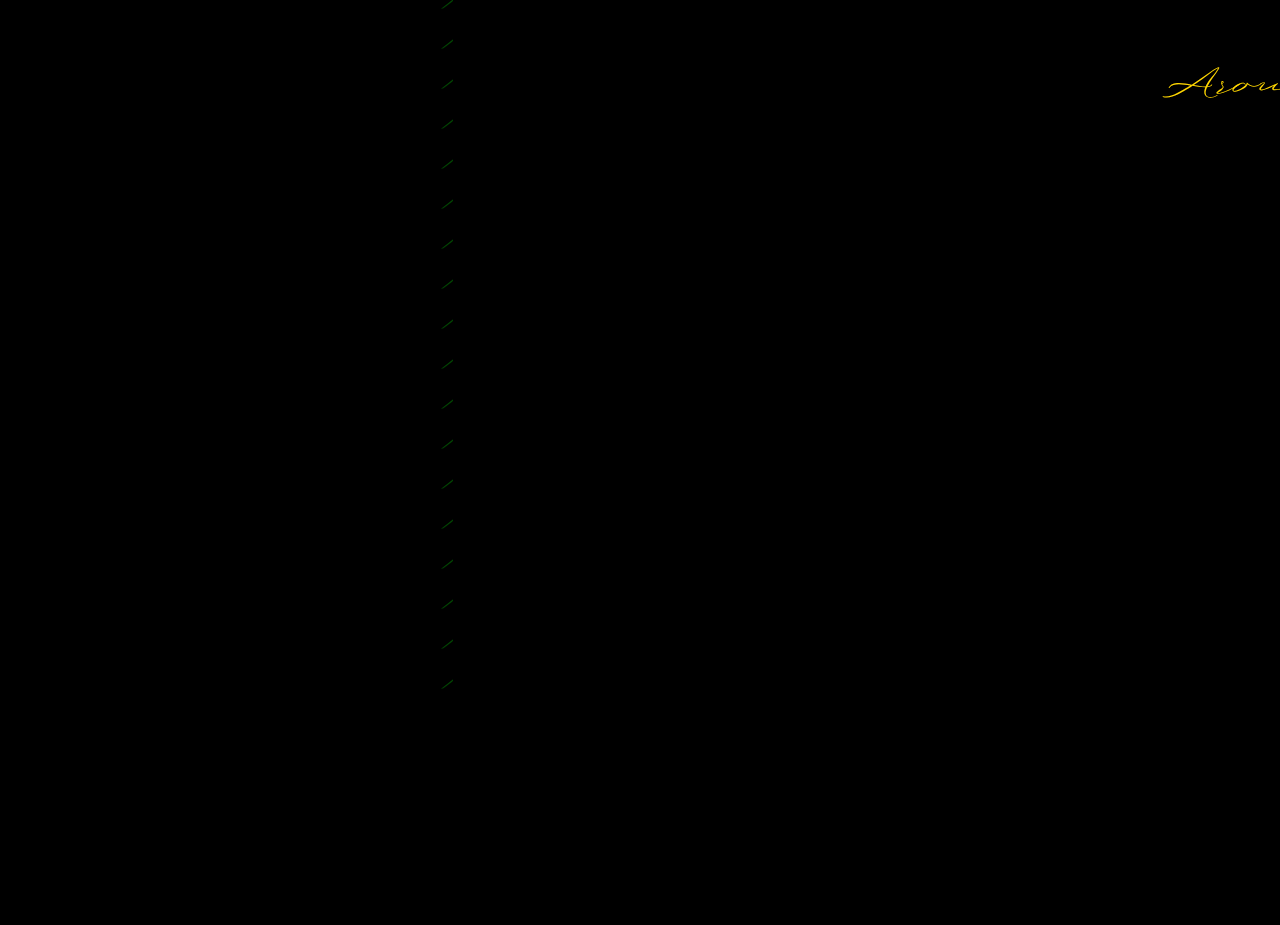
==== commit 128fb834: "(dist) 🍩 UPDATE R  assets/index-sO0OVrtS.js -> assets/index-CPMHmF-V.js M  index.html A  package.jso" ====
--- a/index.html
+++ b/index.html
@@ -25,7 +25,7 @@
     <!--Links-->
     <link rel="canonical" href="https://revellved.github.io" />
     <link rel="icon" type="ico" href="./favicon.ico" />
-    <script type="module" crossorigin src="./assets/index-sO0OVrtS.js"></script>
+    <script type="module" crossorigin src="./assets/index-CPMHmF-V.js"></script>
     <link rel="stylesheet" crossorigin href="./assets/index-d69Bt5A3.css">
   </head>
 
@@ -74,7 +74,7 @@
       </pre>
       <div class="veil"></div>
 
-      <pre class="dev dev-info" id="elDevInfo"></pre>
+      <pre class="dev dev-info hide" id="elDevInfo"></pre>
 
       <header class="header">
         <div class="fake-logo"></div>
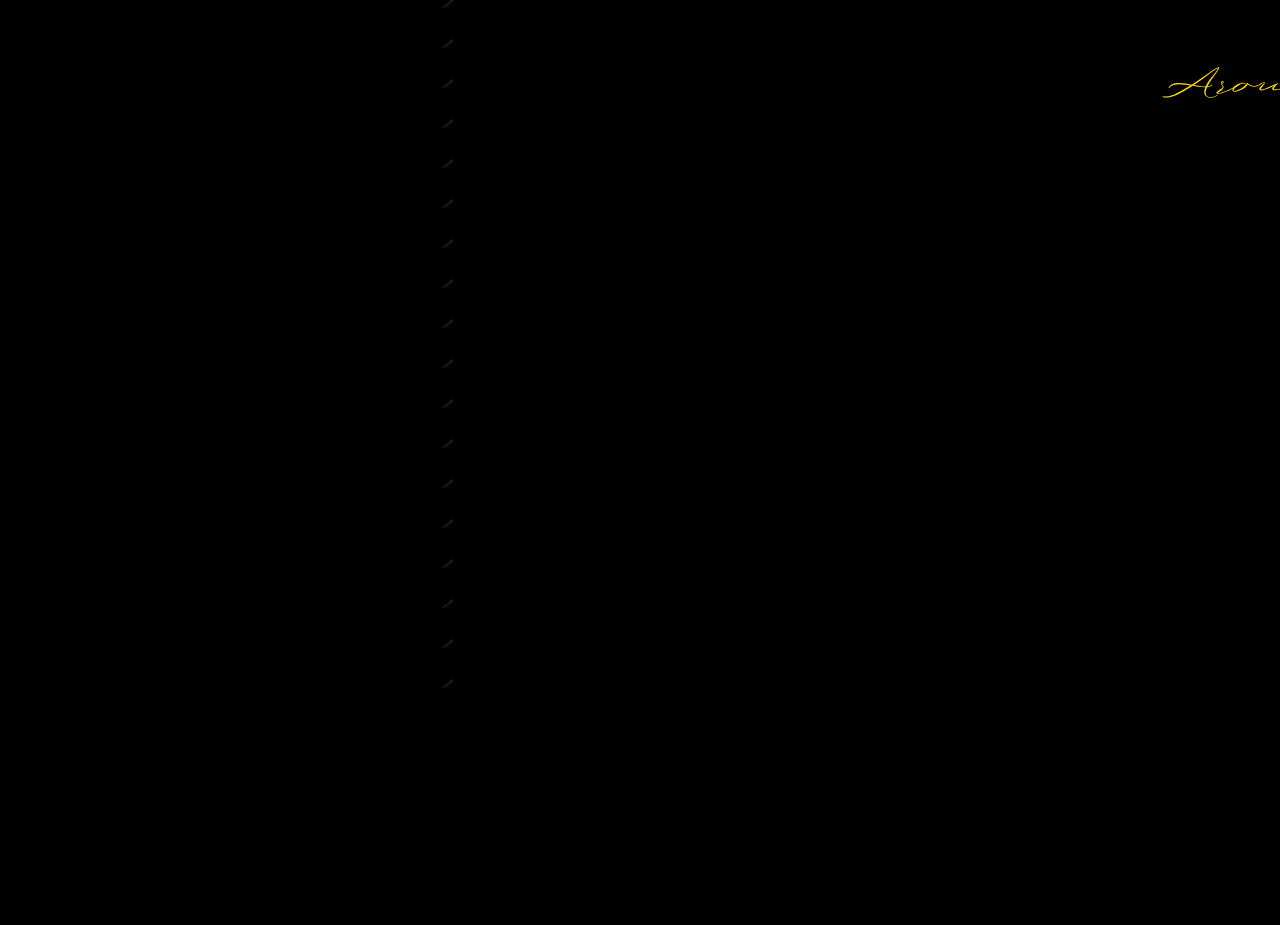
==== commit 9ca902f5: "(dist) 🍩 UPDATE R  assets/index-CPMHmF-V.js -> assets/index-CAgLYAw9.js M  index.html" ====
--- a/index.html
+++ b/index.html
@@ -2,7 +2,7 @@
 <html lang="ru" data-theme="dark" dev="false" focus="true">
   <head>
     <title>Ruslan D. Revellved</title>
-    <!--Meta*-->
+    <!--Meta-->
     <meta charset="UTF-8" />
     <meta name="viewport" content="width=device-width, initial-scale=1.0" />
     <meta name="description" content="Ruslan D. Revellved · АВТОР" />
@@ -25,7 +25,7 @@
     <!--Links-->
     <link rel="canonical" href="https://revellved.github.io" />
     <link rel="icon" type="ico" href="./favicon.ico" />
-    <script type="module" crossorigin src="./assets/index-CPMHmF-V.js"></script>
+    <script type="module" crossorigin src="./assets/index-CAgLYAw9.js"></script>
     <link rel="stylesheet" crossorigin href="./assets/index-d69Bt5A3.css">
   </head>
 
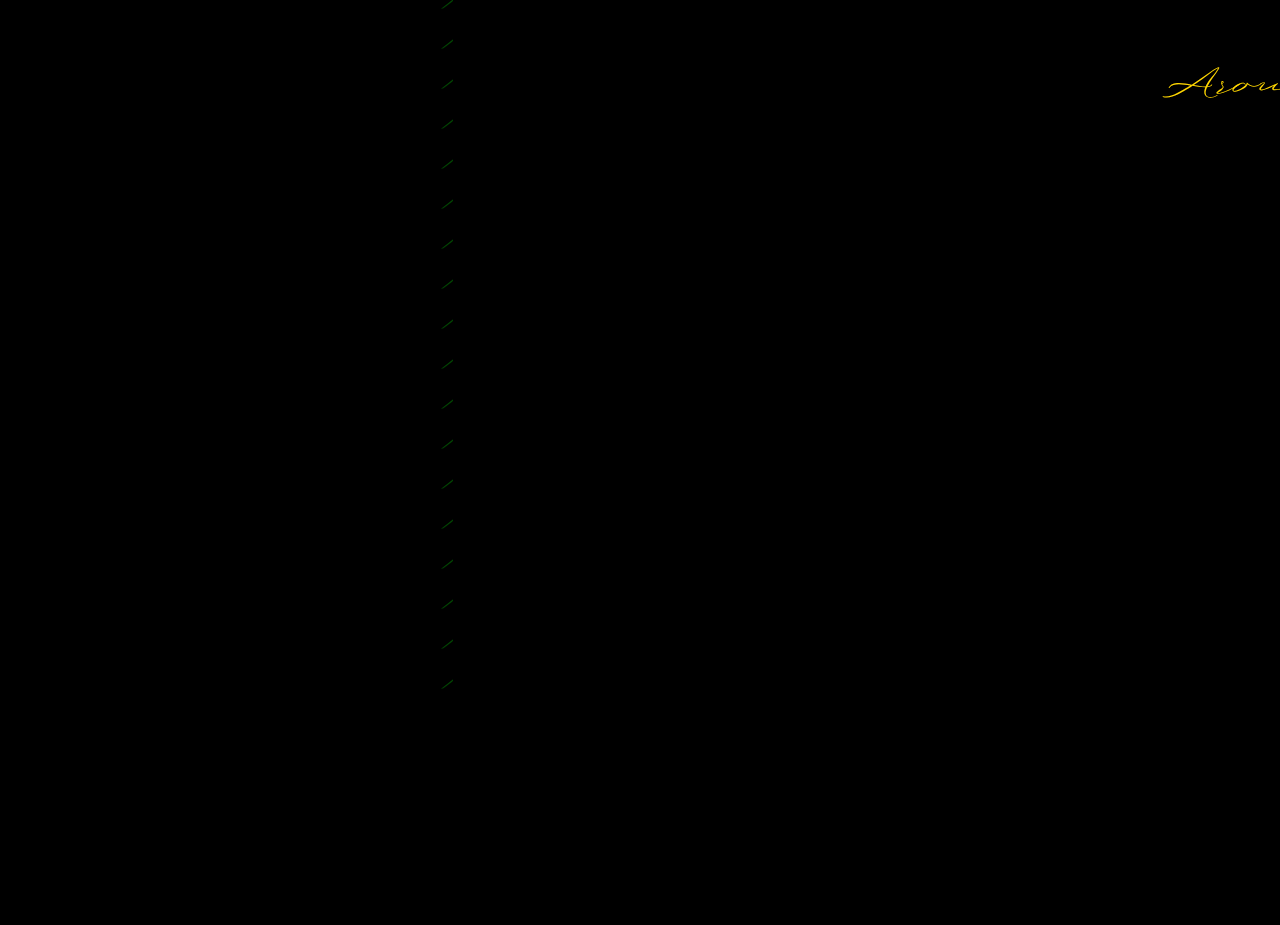
==== commit 2a4a93a0: "(dist) 🍩 UPDATE R  assets/index-CAgLYAw9.js -> assets/index-DmZHqvYd.js M  index.html" ====
--- a/index.html
+++ b/index.html
@@ -17,15 +17,15 @@
     <meta property="og:url" content="https://revellved.github.io" />
     <meta property="og:site_name" content="Ruslan D. Revellved" />
     <!-- Verification -->
-    <link rel="me" href="https://mastodon.social/@therus" />
     <link rel="me" href="https://mastodon.social/@revellved" />
     <link rel="me" href="https://threads.net/@revellved" />
     <link rel="me" href="https://twitter.com/rvllvd" />
-    <link rel="me" href="https://x.com/rvllvd" /> 
+    <link rel="me" href="https://therus.bsky.social" />
+    <link rel="me" href="https://lor.sh/@ruslan" />
     <!--Links-->
     <link rel="canonical" href="https://revellved.github.io" />
     <link rel="icon" type="ico" href="./favicon.ico" />
-    <script type="module" crossorigin src="./assets/index-CAgLYAw9.js"></script>
+    <script type="module" crossorigin src="./assets/index-DmZHqvYd.js"></script>
     <link rel="stylesheet" crossorigin href="./assets/index-d69Bt5A3.css">
   </head>
 
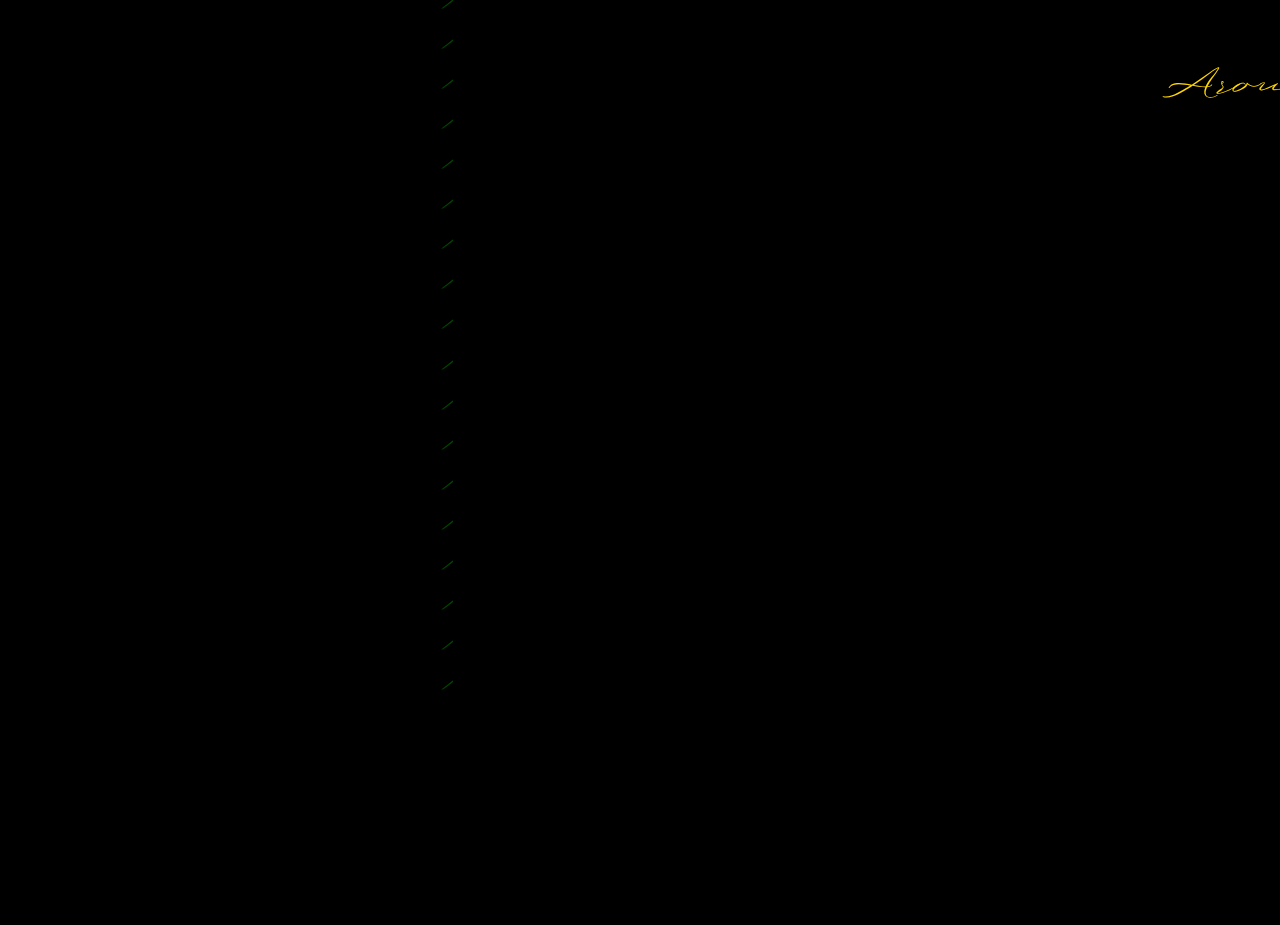
==== commit 8f8853ca: "(dist) 🍩 UPDATE R  assets/index-DmZHqvYd.js -> assets/index-CjV4-cZI.js M  index.html" ====
--- a/index.html
+++ b/index.html
@@ -25,7 +25,7 @@
     <!--Links-->
     <link rel="canonical" href="https://revellved.github.io" />
     <link rel="icon" type="ico" href="./favicon.ico" />
-    <script type="module" crossorigin src="./assets/index-DmZHqvYd.js"></script>
+    <script type="module" crossorigin src="./assets/index-CjV4-cZI.js"></script>
     <link rel="stylesheet" crossorigin href="./assets/index-d69Bt5A3.css">
   </head>
 
